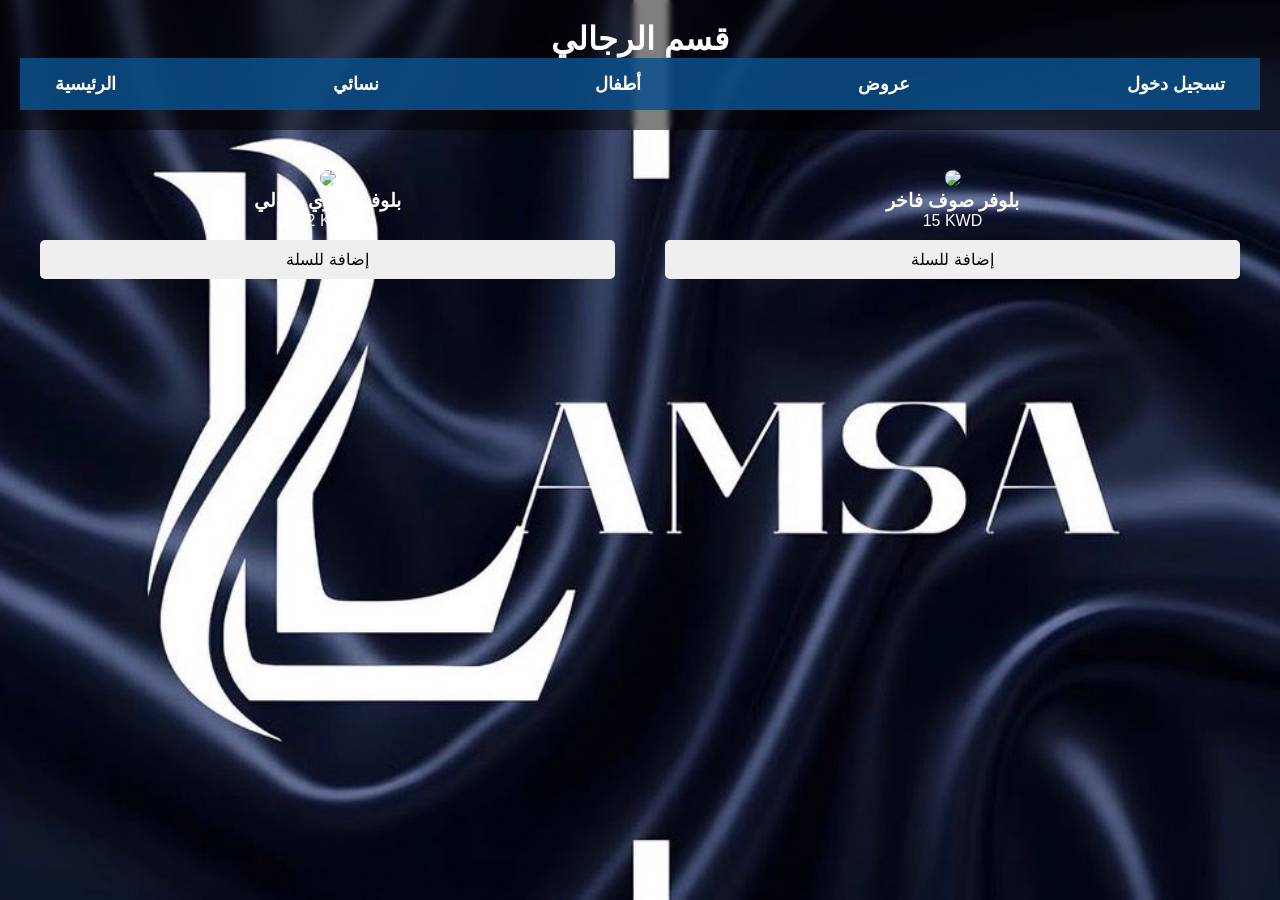
==== men.html @ acd37ec9 "Add files via upload" ====
<!DOCTYPE html>
<html lang="ar">
<head>
    <meta charset="UTF-8">
    <title>قسم الرجالي</title>
    <link rel="stylesheet" href="style.css">
</head>
<body>

<header>
    <h1>قسم الرجالي</h1>
    <nav>
        <a href="index.html">الرئيسية</a>
        <a href="women.html">نسائي</a>
        <a href="kids.html">أطفال</a>
        <a href="offers.html">عروض</a>
        <a href="login.html">تسجيل دخول</a>
    </nav>
</header>

<section class="products-grid">

    <div class="product">
        <img src="images/prod1.jpg">
        <h3>بلوفر شتوي رجالي</h3>
        <p>12 KWD</p>
        <button>إضافة للسلة</button>
    </div>

    <div class="product">
        <img src="images/prod2.jpg">
        <h3>بلوفر صوف فاخر</h3>
        <p>15 KWD</p>
        <button>إضافة للسلة</button>
    </div>

</section>

</body>
</html>
---- style.css ----
/* ================= GLOBAL ================= */
* {
    margin: 0;
    padding: 0;
    box-sizing: border-box;
}

html, body {
    height: 100%;
    width: 100%;
    font-family: Arial, sans-serif;
}

/* ---------------- BACKGROUND ---------------- */
body {
    background-image: url("images/bg.jpg");
    background-size: cover;
    background-position: center;
    background-repeat: no-repeat;
    background-attachment: fixed;
    color: #222;
}

/* ---------------- NAVBAR ---------------- */
nav {
    width: 100%;
    background: rgba(11,79,138,0.85);
    padding: 15px 20px;
    display: flex;
    justify-content: space-between;
    align-items: center;
}

nav .logo {
    font-size: 22px;
    font-weight: 700;
    color: white;
}

nav a {
    color: white;
    text-decoration: none;
    margin-left: 15px;
    font-weight: 600;
}

/* ---------------- HERO ---------------- */
.hero {
    min-height: 80vh;
    display: flex;
    flex-direction: column;
    justify-content: center;
    align-items: center;
    text-align: center;
    color: white;
    padding: 0 16px;
    text-shadow: 1px 1px 8px rgba(239, 230, 230, 0.5);
}

.hero h1 {
    font-size: 48px;
    margin-bottom: 12px;
}

.hero p {
    font-size: 20px;
}

/* ---------------- PRODUCTS ---------------- */
.container {
    max-width: 1200px;
    margin: 40px auto;
    width: 90%;
}

.products-grid {
    display: grid;
    grid-template-columns: repeat(auto-fit, minmax(230px, 1fr));
    gap: 20px;
}

.product-card {
    background: rgba(255,255,255,0.85);
    border-radius: 12px;
    overflow: hidden;
    box-shadow: 0 5px 20px rgba(250, 247, 247, 0.875);
    transition: transform 0.3s;
}

.product-card:hover {
    transform: translateY(-5px);
}

.product-card img {
    width: 100%;
    height: 230px;
    object-fit: cover;
}

.product-body {
    padding: 15px;
}

.product-body h3 {
    font-size: 19px;
    margin-bottom: 8px;
}

.product-body p {
    font-size: 14px;
    color: #555;
    margin-bottom: 12px;
}

.price-add {
    display: flex;
    justify-content: space-between;
    align-items: center;
}

.price {
    font-size: 18px;
    font-weight: 700;
    color: #0b4f8a;
}

.btn-add {
    padding: 7px 12px;
    border: none;
    background: #5fb3ff;
    color: white;
    border-radius: 8px;
    cursor: pointer;
}

/* ---------------- CART ---------------- */
.cart-box {
    position: fixed;
    bottom: 10px;
    right: 10px;
    background: white;
    width: 320px;
    border-radius: 14px;
    box-shadow: 0 6px 25px rgba(254, 253, 253, 0.953);
    overflow: hidden;
    transform: translateY(120%);
    transition: .3s;
}

.cart-header {
    padding: 12px;
    background: #0b4f8a;
    color: white;
    display: flex;
    justify-content: space-between;
    align-items: center;
}

.cart-items {
    max-height: 260px;
    overflow-y: auto;
    padding: 15px;
}

.cart-footer {
    padding: 15px;
    border-top: 1px solid #eee;
}

.pay-btn {
    width: 100%;
    padding: 12px;
    border: none;
    background: #0b4f8a;
    color: white;
    font-size: 17px;
    border-radius: 12px;
    cursor: pointer;
}

/* ---------------- FOOTER ---------------- */
footer {
    background: rgba(11,79,138,0.85);
    color: white;
    text-align: center;
    padding: 15px;
    margin-top: 40px;
}

/* ---------------- RESPONSIVE ---------------- */
@media (max-width: 768px){
    .hero h1 { font-size: 36px; }
    .hero p { font-size: 16px; }
    .products-grid { grid-template-columns: repeat(auto-fit, minmax(180px, 1fr)); }
}
/* ---------------- BACKGROUND لكل الصفحات ---------------- */
html, body {
    margin: 0;
    padding: 0;
    height: 100%;
    width: 100%;
    font-family: Arial, sans-serif;
}

body {
    background-image: url("bg.jpg.jpg"); 
    background-size: cover;     
    background-position: center;  
    background-repeat: no-repeat;
    background-attachment: fixed; 
    color: #222;
}
/* ---------------- BACKGROUND لكل الصفحات ---------------- */
html, body {
    margin: 0;
    padding: 0;
    height: 100%;
    width: 100%;
    font-family: Arial, sans-serif;
}
body {
    color: white;
}
/* خلفية لكل الصفحات */
body {
    margin: 0;
    font-family: Arial, sans-serif;
    background-image: url("images/bg.jpg");
    background-size: cover;
    background-position: center;
    background-repeat: no-repeat;
    background-attachment: fixed;
    color: #fff;
}

/* الهيدر */
header {
    padding: 20px;
    text-align: center;
    background: rgba(0,0,0,0.5);
    backdrop-filter: blur(3px);
}

nav a {
    margin: 0 15px;
    color: #fff;
    text-decoration: none;
    font-size: 18px;
}

/* شبكة المنتجات */
.products-grid {
    display: grid;
    grid-template-columns: repeat(auto-fit, minmax(230px, 1fr));
    gap: 20px;
    padding: 25px;
}

.product {
   
    padding: 15px;
    border-radius: 10px;
    text-align: center;
}

.product img {
    width: 100%;
    border-radius: 10px;
}

.product button {
    margin-top: 10px;
    padding: 10px;
    width: 100%;
    border: none;
   
    color: #000;
    font-size: 16px;
    border-radius: 5px;
    cursor: pointer;
}

/* صفحة تسجيل الدخول */
.login-box {
    width: 350px;
    margin: 80px auto;
 
    padding: 25px;
    border-radius: 10px;
}

.login-box input {
    width: 100%;
    padding: 12px;
    margin: 10px 0;
    border: none;
    border-radius: 5px;
}

.login-box button {
    width: 100%;
    padding: 12px;
    margin-top: 10px;
    
    color: #000;
    border: none;
    border-radius: 5px;
    font-size: 18px;
    cursor: pointer;
}
html, body {
    height: 100%;
    margin: 0;
    padding: 0;
}

body {
    background-image: url("bg.jpg.jpg");
    background-size: cover;
    background-position: center;
    background-repeat: no-repeat;
    background-attachment: fixed;
}
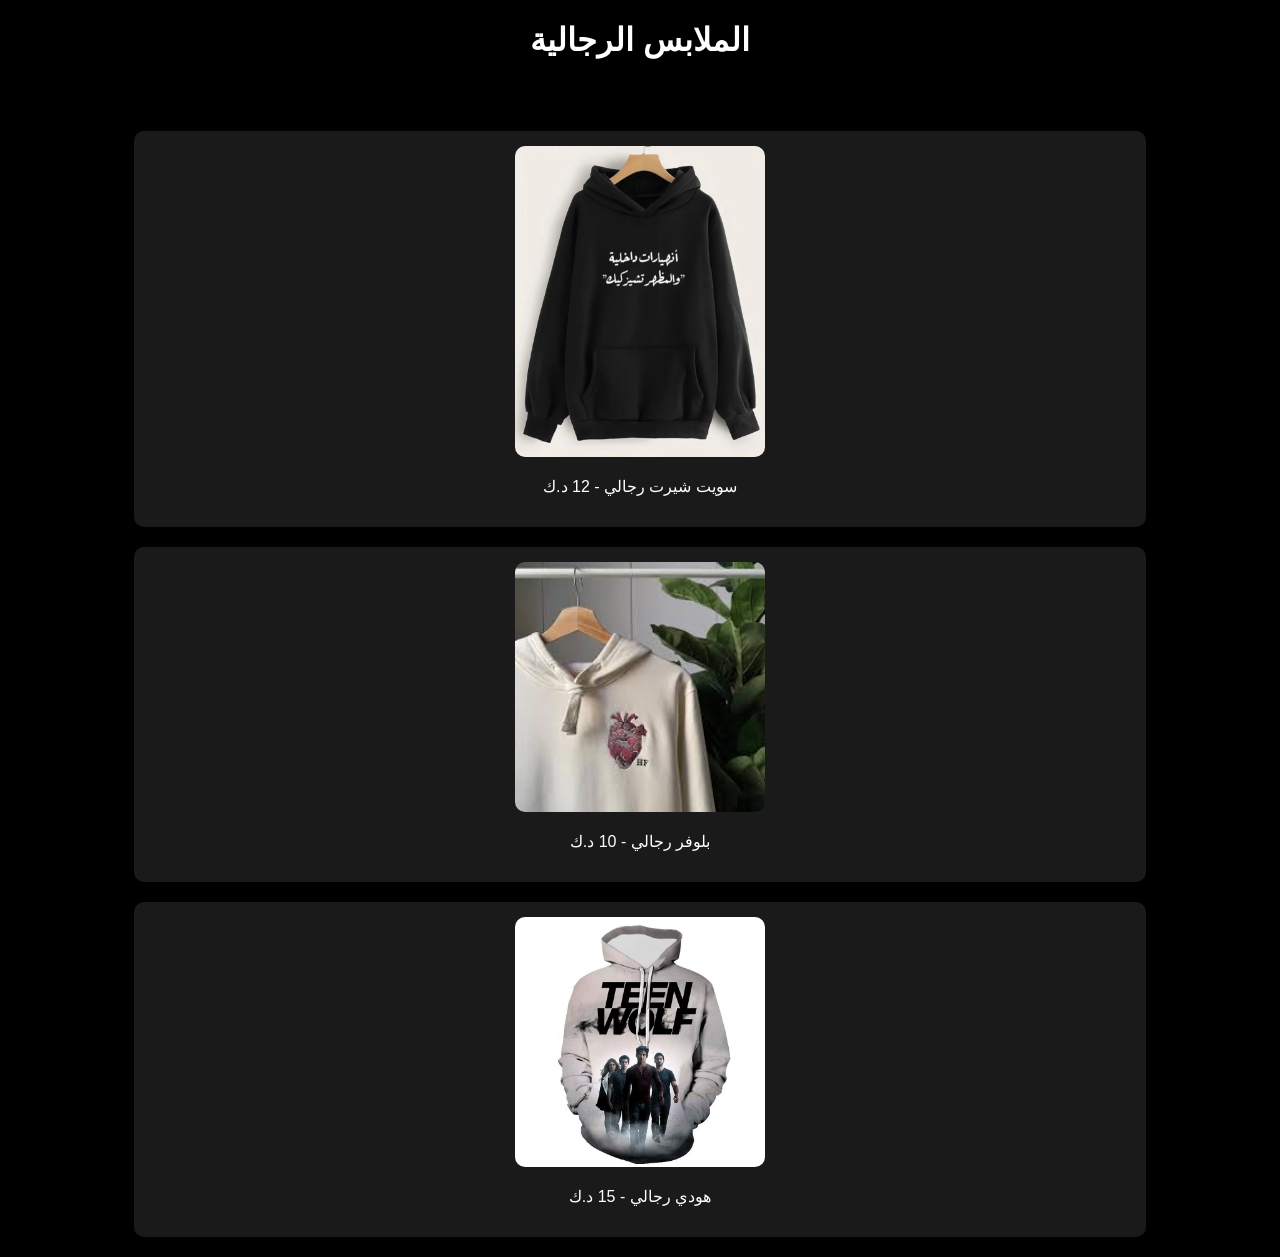
==== commit a8802432: "Add files via upload" ====
--- a/men.html
+++ b/men.html
@@ -2,39 +2,53 @@
 <html lang="ar">
 <head>
     <meta charset="UTF-8">
-    <title>قسم الرجالي</title>
-    <link rel="stylesheet" href="style.css">
+    <title>الملابس الرجالية</title>
+    <style>
+        body {
+            font-family: sans-serif;
+            background: #000;
+            color: #fff;
+            text-align: center;
+        }
+        .container {
+            width: 80%;
+            margin: auto;
+            padding-top: 50px;
+        }
+        .item {
+            background: rgba(255,255,255,0.1);
+            padding: 15px;
+            border-radius: 10px;
+            margin-bottom: 20px;
+        }
+        img {
+            width: 250px;
+            border-radius: 10px;
+        }
+    </style>
 </head>
 <body>
 
-<header>
-    <h1>قسم الرجالي</h1>
-    <nav>
-        <a href="index.html">الرئيسية</a>
-        <a href="women.html">نسائي</a>
-        <a href="kids.html">أطفال</a>
-        <a href="offers.html">عروض</a>
-        <a href="login.html">تسجيل دخول</a>
-    </nav>
-</header>
+    <h1>الملابس الرجالية</h1>
 
-<section class="products-grid">
+    <div class="container">
 
-    <div class="product">
-        <img src="images/prod1.jpg">
-        <h3>بلوفر شتوي رجالي</h3>
-        <p>12 KWD</p>
-        <button>إضافة للسلة</button>
+        <div class="item">
+            <img src="hodei1.jpg" alt="">
+            <p>سويت شيرت رجالي - 12 د.ك</p>
+        </div>
+
+        <div class="item">
+            <img src="hodei2.jpg" alt="">
+            <p>بلوفر رجالي - 10 د.ك</p>
+        </div>
+
+        <div class="item">
+            <img src="hodei3.jpg" alt="">
+            <p>هودي رجالي - 15 د.ك</p>
+        </div>
+
     </div>
-
-    <div class="product">
-        <img src="images/prod2.jpg">
-        <h3>بلوفر صوف فاخر</h3>
-        <p>15 KWD</p>
-        <button>إضافة للسلة</button>
-    </div>
-
-</section>
 
 </body>
 </html>
